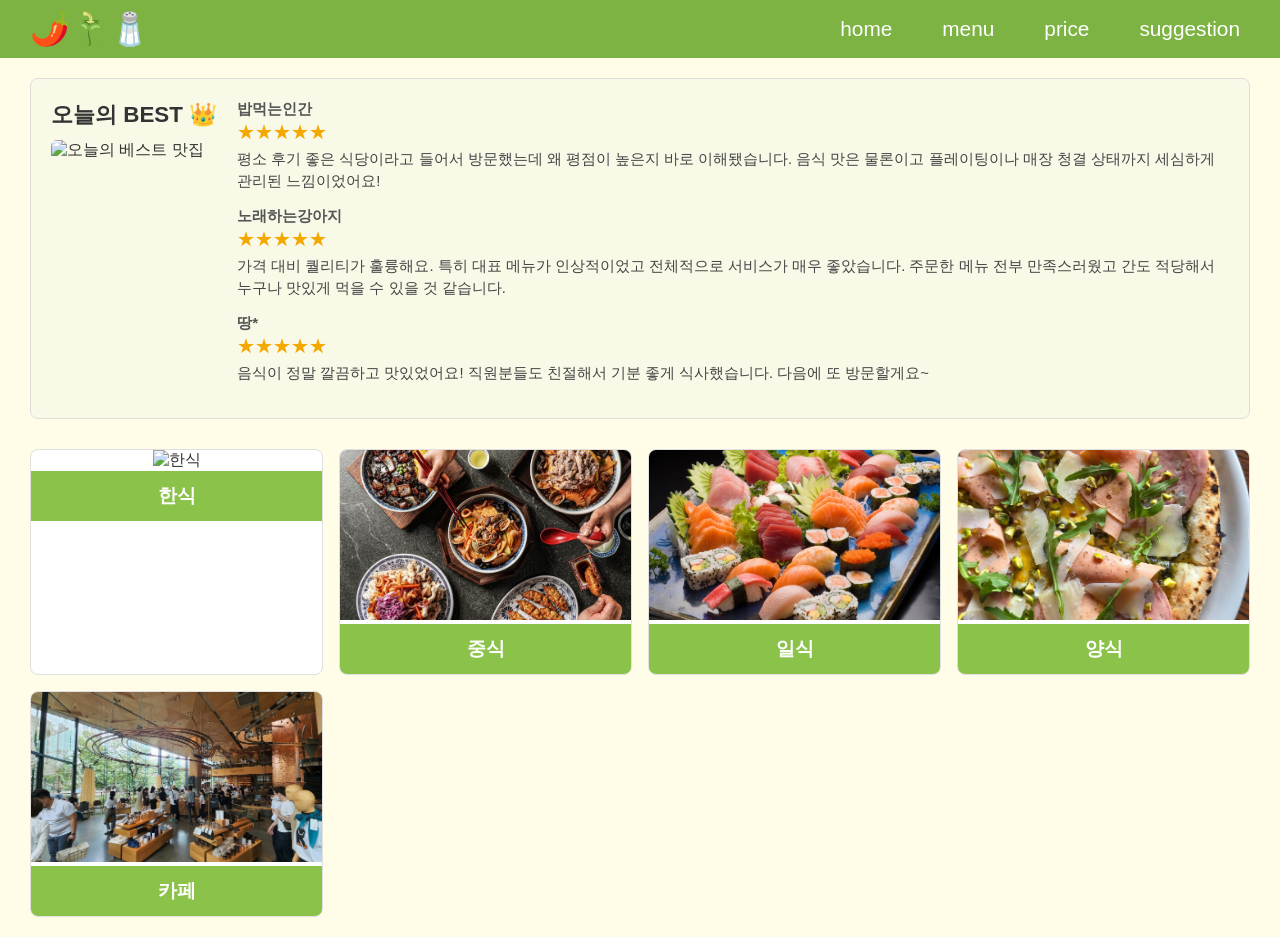
==== index.html @ b86c3f80 "진짜미안" ====
<!doctype html>
<html lang="ko">
  <head>
    <meta charset="UTF-8" />
    <meta name="viewport" content="width=device-width, initial-scale=1.0" />
    <title>포항 북구 맛집 추천</title>
    <link rel="stylesheet" href="style.css" />
    <style>
      body {
        background-color: #fffde7;
        font-family: "맑은 고딕", "Malgun Gothic", sans-serif;
        margin: 0;
        padding: 0;
        color: #333;
      }

      header {
        background-color: #7cb342;
        padding: 10px 30px;
        display: flex;
        align-items: center;
        justify-content: space-between;
      }

      .logo-area {
        display: flex;
        align-items: center;
        gap: 8px;
      }

      .logo-area span {
        font-size: 2em;
      }

      nav ul {
        list-style: none;
        margin: 0;
        padding: 0;
        display: flex;
        gap: 30px;
      }

      nav ul li a {
        color: white;
        text-decoration: none;
        font-size: 1.3em;
      }

      nav ul li a:hover {
        text-decoration: underline;
      }

      .dropdown {
        position: relative;
        display: inline-block;
      }

      .dropdown-content {
        display: none;
        position: absolute;
        background-color: #fffde7;
        min-width: 120px;
        border: 1px solid #ddd;
        z-index: 100;
        right: 0;
      }

      .dropdown-content a {
        display: block;
        padding: 12px 16px;
        color: #333;
        text-decoration: none;
        font-size: 1em;
      }

      .dropdown-content a:hover {
        background-color: #f0f0d0;
      }

      .dropdown:hover .dropdown-content {
        display: block;
      }

      main {
        padding: 20px 30px;
      }

      .best-section {
        background-color: #f9f9e8;
        border: 1px solid #ddd;
        border-radius: 8px;
        padding: 20px;
        margin-bottom: 30px;
        display: flex;
        gap: 20px;
        align-items: flex-start;
      }

      .best-title {
        font-size: 1.4em;
        font-weight: bold;
        margin-bottom: 10px;
        color: #333;
      }

      .best-img {
        width: 200px;
        height: 160px;
        object-fit: cover;
        border-radius: 6px;
      }

      .best-reviews {
        flex: 1;
      }

      .review-item {
        margin-bottom: 14px;
      }

      .review-author {
        font-weight: bold;
        font-size: 0.95em;
        color: #555;
      }

      .stars {
        color: #f4a900;
        font-size: 1.1em;
      }

      .review-text {
        margin: 4px 0 0 0;
        font-size: 0.92em;
        color: #444;
        line-height: 1.5;
      }

      .category-grid {
        display: grid;
        grid-template-columns: repeat(4, 1fr);
        gap: 16px;
      }

      .category-card {
        background-color: white;
        border-radius: 8px;
        overflow: hidden;
        border: 1px solid #e0e0e0;
        text-align: center;
      }

      .category-card img {
        width: 100%;
        height: 170px;
        object-fit: cover;
      }

      .category-label {
        background-color: #8bc34a;
        color: white;
        padding: 12px;
        font-size: 1.2em;
        font-weight: bold;
        cursor: pointer;
        text-decoration: none;
        display: block;
      }

      .category-label:hover {
        background-color: #7cb342;
      }
      .dropdown {
        position: relative;
        list-style: none;
      }

      .menu-btn {
        color: white;
        text-decoration: none;
        font-size: 1.2rem;
      }

      .dropdown-content {
        display: none;
        position: absolute;
        top: 100%;
        left: 0;

        background: white;
        min-width: 180px;

        border-radius: 8px;
        box-shadow: 0 4px 10px rgba(0, 0, 0, 0.15);

        overflow: hidden;
      }

      .dropdown-content a {
        display: block;
        padding: 12px 15px;
        color: #333;
        text-decoration: none;
      }

      .dropdown-content a:hover {
        background: #f5f5f5;
      }

      .dropdown:hover .dropdown-content {
        display: block;
      }
    </style>
  </head>
  <body>
    <header>
      <div class="logo-area">
        <span>🌶️🫑🧂</span>
      </div>
      <nav>
        <ul>
          <li><a href="index.html">home</a></li>
          <li class="dropdown">
            <a href="#">menu</a>
            <div class="dropdown-content">
              <a href="restaurant_korean.html">한식</a>
              <a href="restaurant_chinese.html">중식</a>
              <a href="restaurant_japanese.html">일식</a>
              <a href="restaurant_western.html">양식</a>
              <a href="restaurant_cafe.html">카페</a>
            </div>
          </li>
          <li class="dropdown">
            <a href="#">price</a>
            <div class="dropdown-content">
              <a href="price_1.html">💰 10,000</a>
              <a href="price_2.html">💰💰 15,000</a>
              <a href="price_3.html">💰💰💰 20,000</a>
            </div>
          </li>
          <li><a href="project.html">suggestion</a></li>
        </ul>
      </nav>
    </header>

    <main>
      <!-- 오늘의 BEST -->
      <div class="best-section">
        <div>
          <div class="best-title">오늘의 BEST 👑</div>
          <img
            class="best-img"
            src="https://upload.wikimedia.org/wikipedia/commons/thumb/4/44/Dolsot-bibimbap.jpg/1280px-Dolsot-bibimbap.jpg"
            alt="오늘의 베스트 맛집"
          />
        </div>
        <div class="best-reviews">
          <div class="review-item">
            <div class="review-author">밥먹는인간</div>
            <div class="stars">★★★★★</div>
            <p class="review-text">
              평소 후기 좋은 식당이라고 들어서 방문했는데 왜 평점이 높은지 바로
              이해됐습니다. 음식 맛은 물론이고 플레이팅이나 매장 청결 상태까지
              세심하게 관리된 느낌이었어요!
            </p>
          </div>
          <div class="review-item">
            <div class="review-author">노래하는강아지</div>
            <div class="stars">★★★★★</div>
            <p class="review-text">
              가격 대비 퀄리티가 훌륭해요. 특히 대표 메뉴가 인상적이었고
              전체적으로 서비스가 매우 좋았습니다. 주문한 메뉴 전부 만족스러웠고
              간도 적당해서 누구나 맛있게 먹을 수 있을 것 같습니다.
            </p>
          </div>
          <div class="review-item">
            <div class="review-author">땅*</div>
            <div class="stars">★★★★★</div>
            <p class="review-text">
              음식이 정말 깔끔하고 맛있었어요! 직원분들도 친절해서 기분 좋게
              식사했습니다. 다음에 또 방문할게요~
            </p>
          </div>
        </div>
      </div>
      <!-- 카테고리 -->
      <div class="category-grid">
        <div class="category-card">
          <img
            src="https://upload.wikimedia.org/wikipedia/commons/thumb/4/44/Dolsot-bibimbap.jpg/1280px-Dolsot-bibimbap.jpg"
            alt="한식"
          />
          <a class="category-label" href="restaurant_korean.html">한식</a>
        </div>

        <div class="category-card">
          <img src="중식.jpg" alt="중식" />
          <a class="category-label" href="restaurant_chinese.html">중식</a>
        </div>

        <div class="category-card">
          <img src="일식.jpg" alt="일식" />
          <a class="category-label" href="restaurant_japanese.html">일식</a>
        </div>

        <div class="category-card">
          <img src="./gray.jpeg" alt="양식" />
          <a class="category-label" href="restaurant_western.html">양식</a>
        </div>

        <div class="category-card">
          <img src="cafe.jpg" alt="카페" />
          <a class="category-label" href="restaurant_cafe.html">카페</a>
        </div>
      </div>
      <!-- category-grid -->
    </main>
  </body>
</html>
---- style.css ----
/* ===== 기본 설정 ===== */
* {
  box-sizing: border-box;
  margin: 0;
  padding: 0;
}

body {
  background-color: #fffde7;
  font-family: "맑은 고딕", "Malgun Gothic", sans-serif;
  color: #333;
}

/* ===== 헤더 / 네비게이션 ===== */
header {
  background-color: #7cb342;
  padding: 10px 30px;
  display: flex;
  align-items: center;
  justify-content: space-between;
}

.logo-area {
  display: flex;
  align-items: center;
  gap: 8px;
}

.logo-area span {
  font-size: 2em;
}

nav ul {
  list-style: none;
  display: flex;
  gap: 30px;
}

nav ul li a {
  color: white;
  text-decoration: none;
  font-size: 1.3em;
  padding: 6px 10px;
  border-radius: 4px;
  transition: background-color 0.2s, color 0.2s;
}

nav ul li a:hover {
  background-color: #558b2f;
  color: #fff9c4;
}

/* ===== 드롭다운 ===== */
.dropdown {
  position: relative;
}

.dropdown-content {
  display: none;
  position: absolute;
  top: 100%;
  left: 50%;
  transform: translateX(-50%);
  background-color: #fffde7;
  min-width: 150px;
  border: 1px solid #c5e1a5;
  border-radius: 4px;
  z-index: 100;
  box-shadow: 0 4px 10px rgba(0,0,0,0.12);
  white-space: nowrap;
}

.dropdown-content a {
  display: block;
  padding: 10px 16px;
  color: #333;
  text-decoration: none;
  font-size: 1em;
  transition: background-color 0.15s, color 0.15s;
  border-radius: 0;
}

.dropdown-content a:hover {
  background-color: #dcedc8;
  color: #33691e;
}

.dropdown:hover .dropdown-content {
  display: block;
}

/* ===== 브레드크럼 ===== */
.breadcrumb {
  padding: 10px 30px;
  font-size: 0.95em;
  color: #7cb342;
}

.breadcrumb a {
  color: #7cb342;
  text-decoration: none;
}

.breadcrumb a:hover {
  text-decoration: underline;
}

/* ===== 메인 콘텐츠 ===== */
main {
  padding: 20px 30px;
}

/* ===== 오늘의 BEST 섹션 ===== */
.best-section {
  background-color: #f9f9e8;
  border: 1px solid #ddd;
  border-radius: 8px;
  padding: 20px;
  margin-bottom: 30px;
  display: flex;
  gap: 20px;
  align-items: flex-start;
}

.best-title {
  font-size: 1.4em;
  font-weight: bold;
  margin-bottom: 10px;
}

.best-img {
  width: 200px;
  height: 160px;
  object-fit: cover;
  border-radius: 6px;
}

.best-reviews {
  flex: 1;
}

.review-item {
  margin-bottom: 14px;
}

.review-author {
  font-weight: bold;
  font-size: 0.95em;
  color: #555;
}

.stars {
  color: #f4a900;
  font-size: 1.1em;
}

.review-text {
  margin: 4px 0 0 0;
  font-size: 0.92em;
  color: #444;
  line-height: 1.5;
}

/* ===== 카테고리 그리드 ===== */
.category-grid {
  display: grid;
  grid-template-columns: repeat(4, 1fr);
  gap: 16px;
}

.category-card {
  background-color: white;
  border-radius: 8px;
  overflow: hidden;
  border: 1px solid #e0e0e0;
  text-align: center;
}

.category-card img {
  width: 100%;
  height: 170px;
  object-fit: cover;
}

.category-label {
  background-color: #8bc34a;
  color: white;
  padding: 12px;
  font-size: 1.2em;
  font-weight: bold;
  text-decoration: none;
  display: block;
  transition: background-color 0.2s;
}

.category-label:hover {
  background-color: #558b2f;
}

/* ===== 맛집 목록 ===== */
.page-title {
  font-size: 1.8em;
  font-weight: bold;
  margin-bottom: 6px;
}

.filter-bar {
  display: flex;
  gap: 20px;
  margin-bottom: 20px;
  font-size: 0.98em;
  color: #555;
}

.restaurant-grid {
  display: grid;
  grid-template-columns: repeat(3, 1fr);
  gap: 24px;
}

.restaurant-card {
  background-color: white;
  border-radius: 8px;
  overflow: hidden;
  border: 1px solid #e0e0e0;
  transition: box-shadow 0.2s, transform 0.2s;
}

.restaurant-card:hover {
  box-shadow: 0 6px 18px rgba(0,0,0,0.12);
  transform: translateY(-3px);
}

.restaurant-card img {
  width: 100%;
  height: 200px;
  object-fit: cover;
}

.restaurant-info {
  padding: 12px;
}

.restaurant-info h3 {
  font-size: 1.1em;
  margin: 0 0 4px 0;
}

.restaurant-info p {
  font-size: 0.88em;
  color: #666;
  margin: 2px 0;
}

.restaurant-info .address {
  color: #7cb342;
  font-size: 0.85em;
  text-decoration: none;
}

.restaurant-info .address:hover {
  text-decoration: underline;
}

.price-badge {
  display: inline-block;
  background-color: #f1f8e9;
  color: #558b2f;
  border: 1px solid #c5e1a5;
  border-radius: 12px;
  padding: 2px 10px;
  font-size: 0.85em;
  margin-bottom: 4px;
}

/* ===== 평점 / 건의 폼 ===== */
.form-section h2 {
  font-size: 1.8em;
  font-weight: bold;
  margin-bottom: 20px;
}

fieldset {
  border: 1px solid #ccc;
  border-radius: 6px;
  padding: 20px;
  max-width: 520px;
}

legend {
  font-weight: bold;
  padding: 0 8px;
}

.form-group {
  margin-bottom: 16px;
}

.form-group label {
  display: block;
  font-weight: bold;
  margin-bottom: 4px;
}

.form-group input[type="text"],
.form-group textarea,
.form-group select {
  width: 400px;
  padding: 8px;
  border: 1px solid #ccc;
  border-radius: 4px;
  font-size: 1em;
  font-family: "맑은 고딕", "Malgun Gothic", sans-serif;
  transition: border-color 0.2s;
}

.form-group input[type="text"]:focus,
.form-group textarea:focus {
  border-color: #8bc34a;
  outline: none;
}

.form-group textarea {
  height: 100px;
  resize: vertical;
}

.submit-btn {
  background-color: #8bc34a;
  color: white;
  border: none;
  padding: 10px 30px;
  font-size: 1em;
  border-radius: 4px;
  cursor: pointer;
  transition: background-color 0.2s;
}

.submit-btn:hover {
  background-color: #558b2f;
}
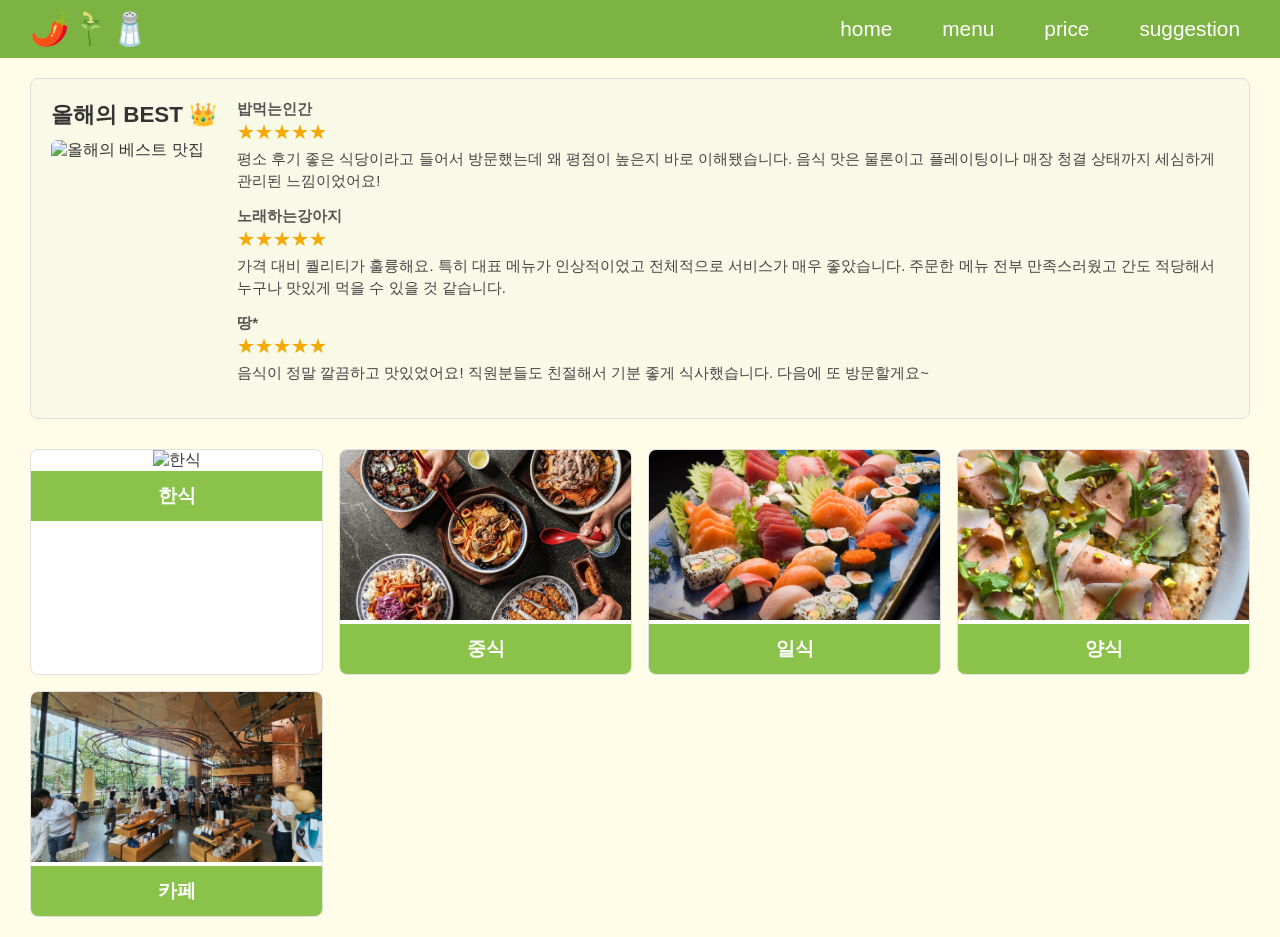
==== commit 8c876dbe: "price,index 수정" ====
--- a/index.html
+++ b/index.html
@@ -247,11 +247,11 @@
       <!-- 오늘의 BEST -->
       <div class="best-section">
         <div>
-          <div class="best-title">오늘의 BEST 👑</div>
+          <div class="best-title">올해의 BEST 👑</div>
           <img
             class="best-img"
             src="https://upload.wikimedia.org/wikipedia/commons/thumb/4/44/Dolsot-bibimbap.jpg/1280px-Dolsot-bibimbap.jpg"
-            alt="오늘의 베스트 맛집"
+            alt="올해의 베스트 맛집"
           />
         </div>
         <div class="best-reviews">
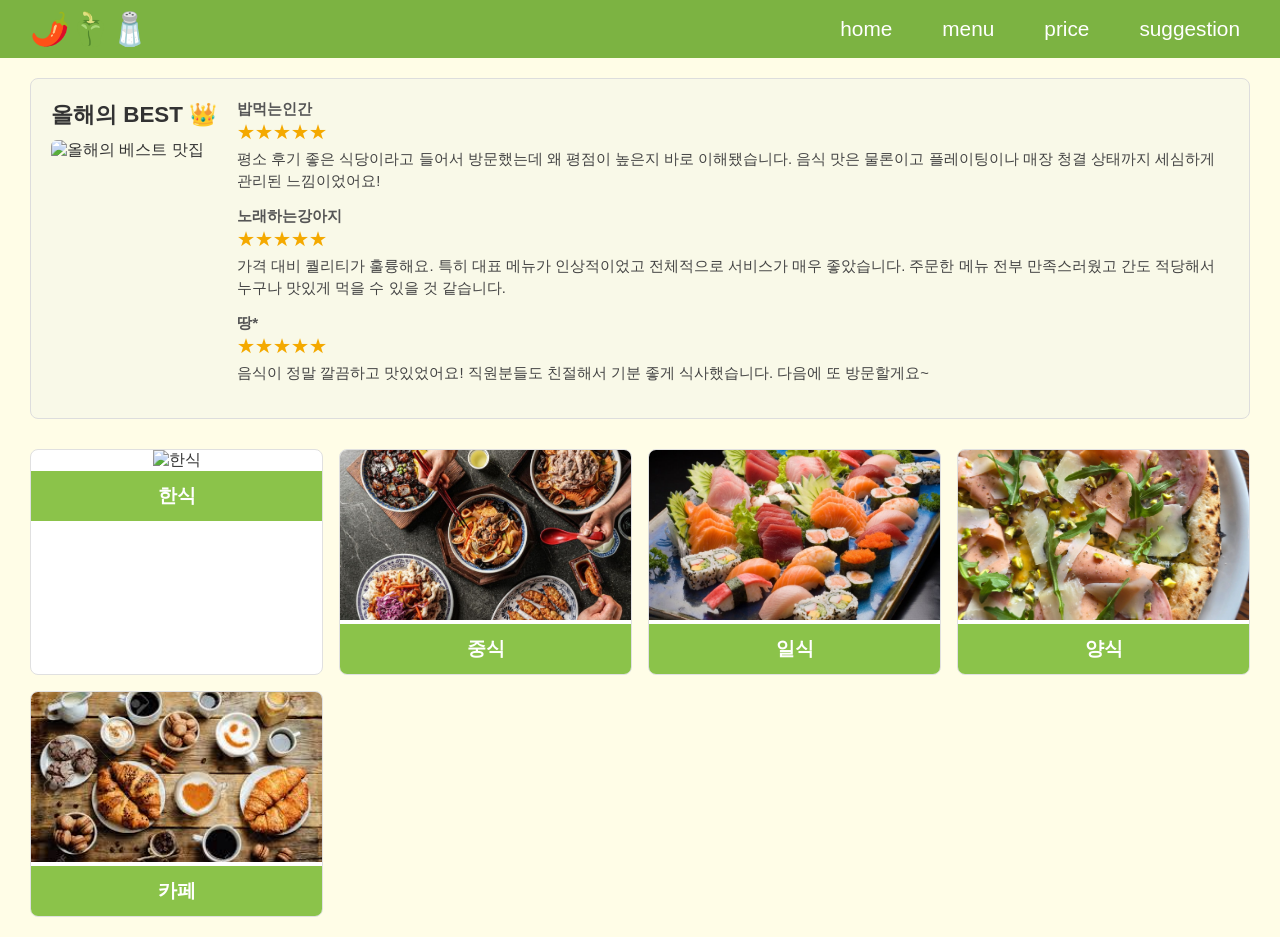
==== commit b0869efc: "지혜" ====
--- a/index.html
+++ b/index.html
@@ -309,7 +309,7 @@
         </div>
 
         <div class="category-card">
-          <img src="cafe.jpg" alt="카페" />
+          <img src="다운로드.jpeg" alt="카페" />
           <a class="category-label" href="restaurant_cafe.html">카페</a>
         </div>
       </div>
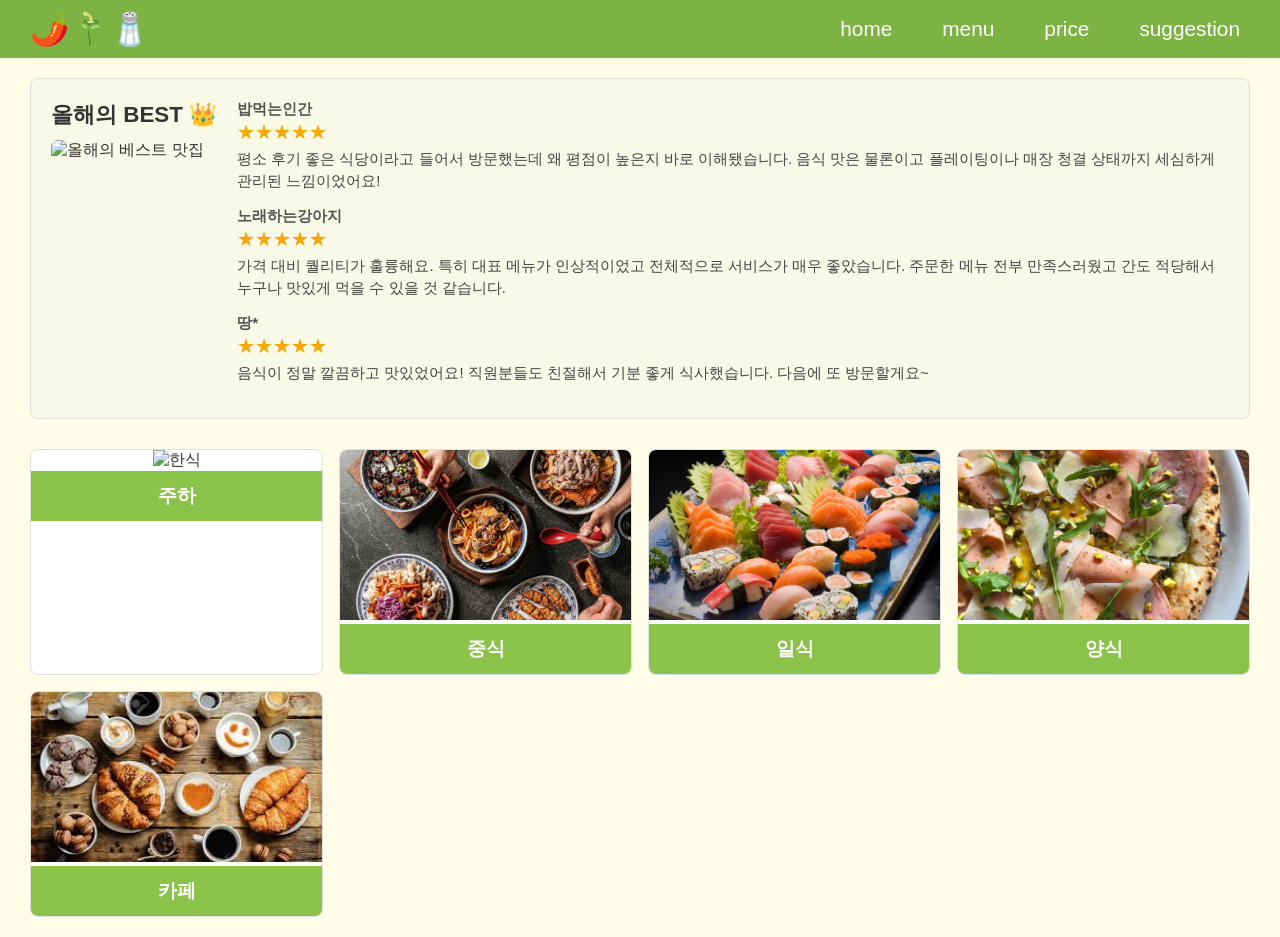
==== commit 35dfdf5a: "연결확인" ====
--- a/index.html
+++ b/index.html
@@ -285,32 +285,47 @@
       </div>
       <!-- 카테고리 -->
       <div class="category-grid">
-        <div class="category-card">
+        <div
+          class="category-card"
+          onclick="location.href = 'restaurant_korean.html'"
+        >
           <img
             src="https://upload.wikimedia.org/wikipedia/commons/thumb/4/44/Dolsot-bibimbap.jpg/1280px-Dolsot-bibimbap.jpg"
             alt="한식"
           />
-          <a class="category-label" href="restaurant_korean.html">한식</a>
-        </div>
-
-        <div class="category-card">
+          <div class="category-label">주하</div>
+        </div>
+
+        <div
+          class="category-card"
+          onclick="location.href = 'restaurant_chinese.html'"
+        >
           <img src="중식.jpg" alt="중식" />
-          <a class="category-label" href="restaurant_chinese.html">중식</a>
-        </div>
-
-        <div class="category-card">
+          <div class="category-label">중식</div>
+        </div>
+
+        <div
+          class="category-card"
+          onclick="location.href = 'restaurant_japanese.html'"
+        >
           <img src="일식.jpg" alt="일식" />
-          <a class="category-label" href="restaurant_japanese.html">일식</a>
-        </div>
-
-        <div class="category-card">
+          <div class="category-label">일식</div>
+        </div>
+
+        <div
+          class="category-card"
+          onclick="location.href = 'restaurant_western.html'"
+        >
           <img src="./gray.jpeg" alt="양식" />
-          <a class="category-label" href="restaurant_western.html">양식</a>
-        </div>
-
-        <div class="category-card">
+          <div class="category-label">양식</div>
+        </div>
+
+        <div
+          class="category-card"
+          onclick="location.href = 'restaurant_cafe.html'"
+        >
           <img src="다운로드.jpeg" alt="카페" />
-          <a class="category-label" href="restaurant_cafe.html">카페</a>
+          <div class="category-label">카페</div>
         </div>
       </div>
       <!-- category-grid -->
--- a/style.css
+++ b/style.css
@@ -42,7 +42,9 @@
   font-size: 1.3em;
   padding: 6px 10px;
   border-radius: 4px;
-  transition: background-color 0.2s, color 0.2s;
+  transition:
+    background-color 0.2s,
+    color 0.2s;
 }
 
 nav ul li a:hover {
@@ -66,7 +68,7 @@
   border: 1px solid #c5e1a5;
   border-radius: 4px;
   z-index: 100;
-  box-shadow: 0 4px 10px rgba(0,0,0,0.12);
+  box-shadow: 0 4px 10px rgba(0, 0, 0, 0.12);
   white-space: nowrap;
 }
 
@@ -76,7 +78,9 @@
   color: #333;
   text-decoration: none;
   font-size: 1em;
-  transition: background-color 0.15s, color 0.15s;
+  transition:
+    background-color 0.15s,
+    color 0.15s;
   border-radius: 0;
 }
 
@@ -223,11 +227,13 @@
   border-radius: 8px;
   overflow: hidden;
   border: 1px solid #e0e0e0;
-  transition: box-shadow 0.2s, transform 0.2s;
+  transition:
+    box-shadow 0.2s,
+    transform 0.2s;
 }
 
 .restaurant-card:hover {
-  box-shadow: 0 6px 18px rgba(0,0,0,0.12);
+  box-shadow: 0 6px 18px rgba(0, 0, 0, 0.12);
   transform: translateY(-3px);
 }
 
@@ -339,3 +345,10 @@
 .submit-btn:hover {
   background-color: #558b2f;
 }
+
+.restaurant-card {
+  cursor: pointer;
+}
+.category-card {
+  cursor: pointer;
+}
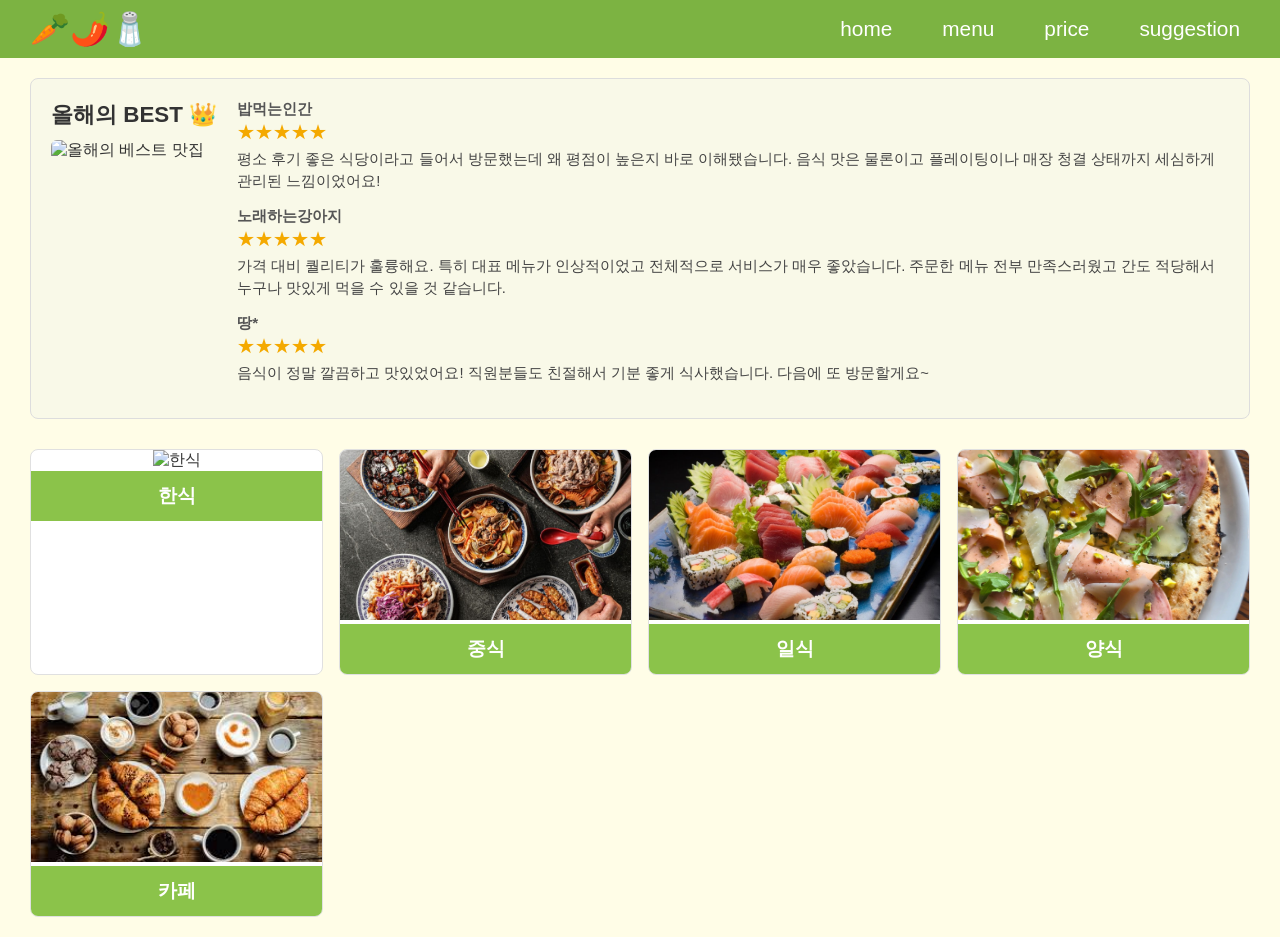
==== commit b37dff28: "연결확인" ====
--- a/index.html
+++ b/index.html
@@ -8,7 +8,7 @@
     <style>
       body {
         background-color: #fffde7;
-        font-family: "맑은 고딕", "Malgun Gothic", sans-serif;
+        font-family: '맑은 고딕', 'Malgun Gothic', sans-serif;
         margin: 0;
         padding: 0;
         color: #333;
@@ -215,7 +215,7 @@
   <body>
     <header>
       <div class="logo-area">
-        <span>🌶️🫑🧂</span>
+        <span>🥕🌶️🧂</span>
       </div>
       <nav>
         <ul>
@@ -259,71 +259,53 @@
             <div class="review-author">밥먹는인간</div>
             <div class="stars">★★★★★</div>
             <p class="review-text">
-              평소 후기 좋은 식당이라고 들어서 방문했는데 왜 평점이 높은지 바로
-              이해됐습니다. 음식 맛은 물론이고 플레이팅이나 매장 청결 상태까지
-              세심하게 관리된 느낌이었어요!
+              평소 후기 좋은 식당이라고 들어서 방문했는데 왜 평점이 높은지 바로 이해됐습니다. 음식 맛은 물론이고
+              플레이팅이나 매장 청결 상태까지 세심하게 관리된 느낌이었어요!
             </p>
           </div>
           <div class="review-item">
             <div class="review-author">노래하는강아지</div>
             <div class="stars">★★★★★</div>
             <p class="review-text">
-              가격 대비 퀄리티가 훌륭해요. 특히 대표 메뉴가 인상적이었고
-              전체적으로 서비스가 매우 좋았습니다. 주문한 메뉴 전부 만족스러웠고
-              간도 적당해서 누구나 맛있게 먹을 수 있을 것 같습니다.
+              가격 대비 퀄리티가 훌륭해요. 특히 대표 메뉴가 인상적이었고 전체적으로 서비스가 매우 좋았습니다. 주문한
+              메뉴 전부 만족스러웠고 간도 적당해서 누구나 맛있게 먹을 수 있을 것 같습니다.
             </p>
           </div>
           <div class="review-item">
             <div class="review-author">땅*</div>
             <div class="stars">★★★★★</div>
             <p class="review-text">
-              음식이 정말 깔끔하고 맛있었어요! 직원분들도 친절해서 기분 좋게
-              식사했습니다. 다음에 또 방문할게요~
+              음식이 정말 깔끔하고 맛있었어요! 직원분들도 친절해서 기분 좋게 식사했습니다. 다음에 또 방문할게요~
             </p>
           </div>
         </div>
       </div>
       <!-- 카테고리 -->
       <div class="category-grid">
-        <div
-          class="category-card"
-          onclick="location.href = 'restaurant_korean.html'"
-        >
+        <div class="category-card" onclick="location.href = 'restaurant_korean.html'">
           <img
             src="https://upload.wikimedia.org/wikipedia/commons/thumb/4/44/Dolsot-bibimbap.jpg/1280px-Dolsot-bibimbap.jpg"
             alt="한식"
           />
-          <div class="category-label">주하</div>
-        </div>
-
-        <div
-          class="category-card"
-          onclick="location.href = 'restaurant_chinese.html'"
-        >
+          <div class="category-label">한식</div>
+        </div>
+
+        <div class="category-card" onclick="location.href = 'restaurant_chinese.html'">
           <img src="중식.jpg" alt="중식" />
           <div class="category-label">중식</div>
         </div>
 
-        <div
-          class="category-card"
-          onclick="location.href = 'restaurant_japanese.html'"
-        >
+        <div class="category-card" onclick="location.href = 'restaurant_japanese.html'">
           <img src="일식.jpg" alt="일식" />
           <div class="category-label">일식</div>
         </div>
 
-        <div
-          class="category-card"
-          onclick="location.href = 'restaurant_western.html'"
-        >
+        <div class="category-card" onclick="location.href = 'restaurant_western.html'">
           <img src="./gray.jpeg" alt="양식" />
           <div class="category-label">양식</div>
         </div>
 
-        <div
-          class="category-card"
-          onclick="location.href = 'restaurant_cafe.html'"
-        >
+        <div class="category-card" onclick="location.href = 'restaurant_cafe.html'">
           <img src="다운로드.jpeg" alt="카페" />
           <div class="category-label">카페</div>
         </div>
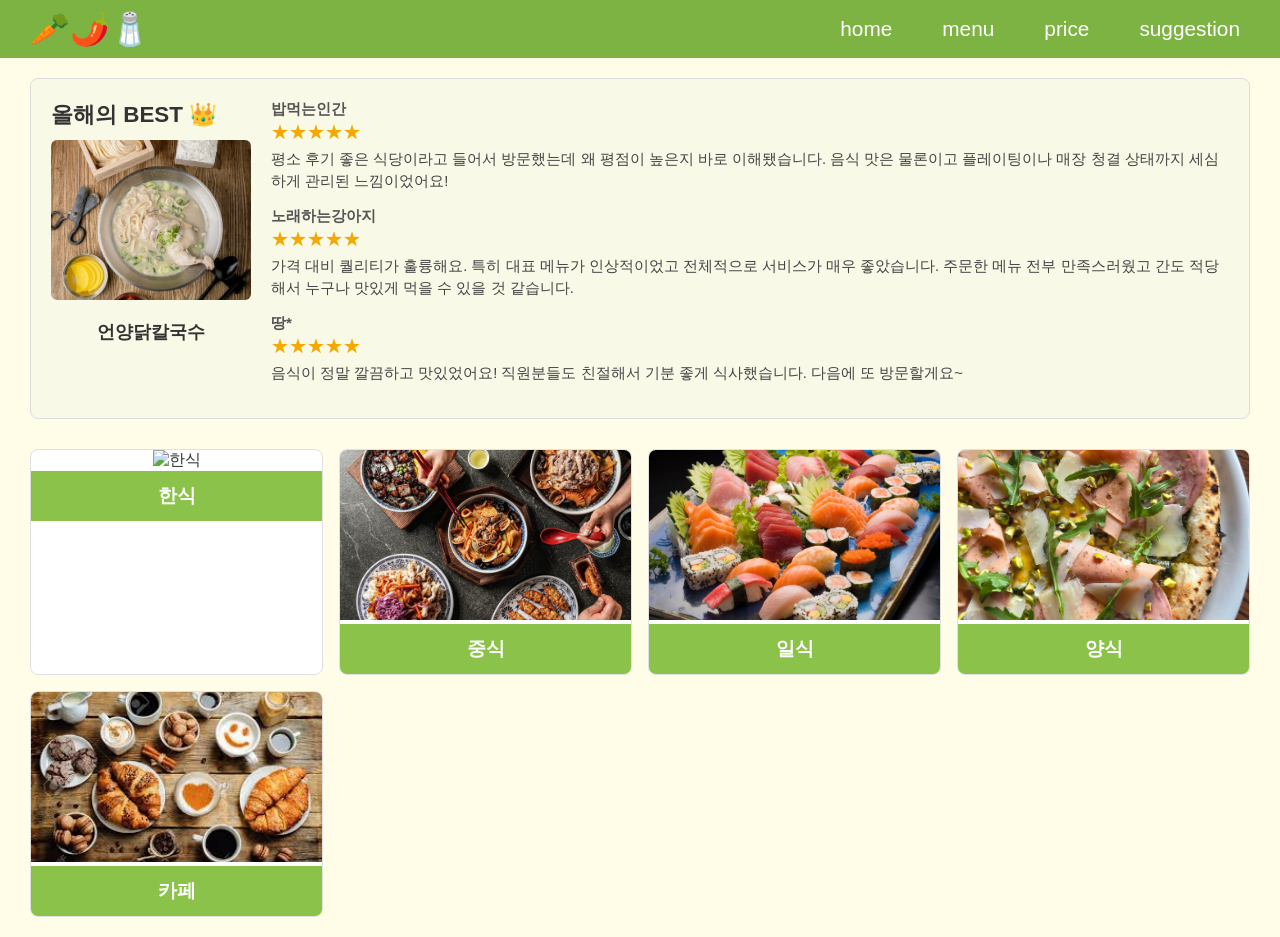
==== commit 14a7d3d4: "올해의 best 수정" ====
--- a/index.html
+++ b/index.html
@@ -250,9 +250,12 @@
           <div class="best-title">올해의 BEST 👑</div>
           <img
             class="best-img"
-            src="https://upload.wikimedia.org/wikipedia/commons/thumb/4/44/Dolsot-bibimbap.jpg/1280px-Dolsot-bibimbap.jpg"
-            alt="올해의 베스트 맛집"
+            src="닭칼.webp"
+            alt="언양닭칼국수"
+            onclick="window.open('https://naver.me/G65tMkhA', '_blank')"
+            style="cursor: pointer; display: block; margin-bottom: 20px"
           />
+          <div style="font-weight: bold; font-size: 1.1em; color: #333; text-align: center">언양닭칼국수</div>
         </div>
         <div class="best-reviews">
           <div class="review-item">
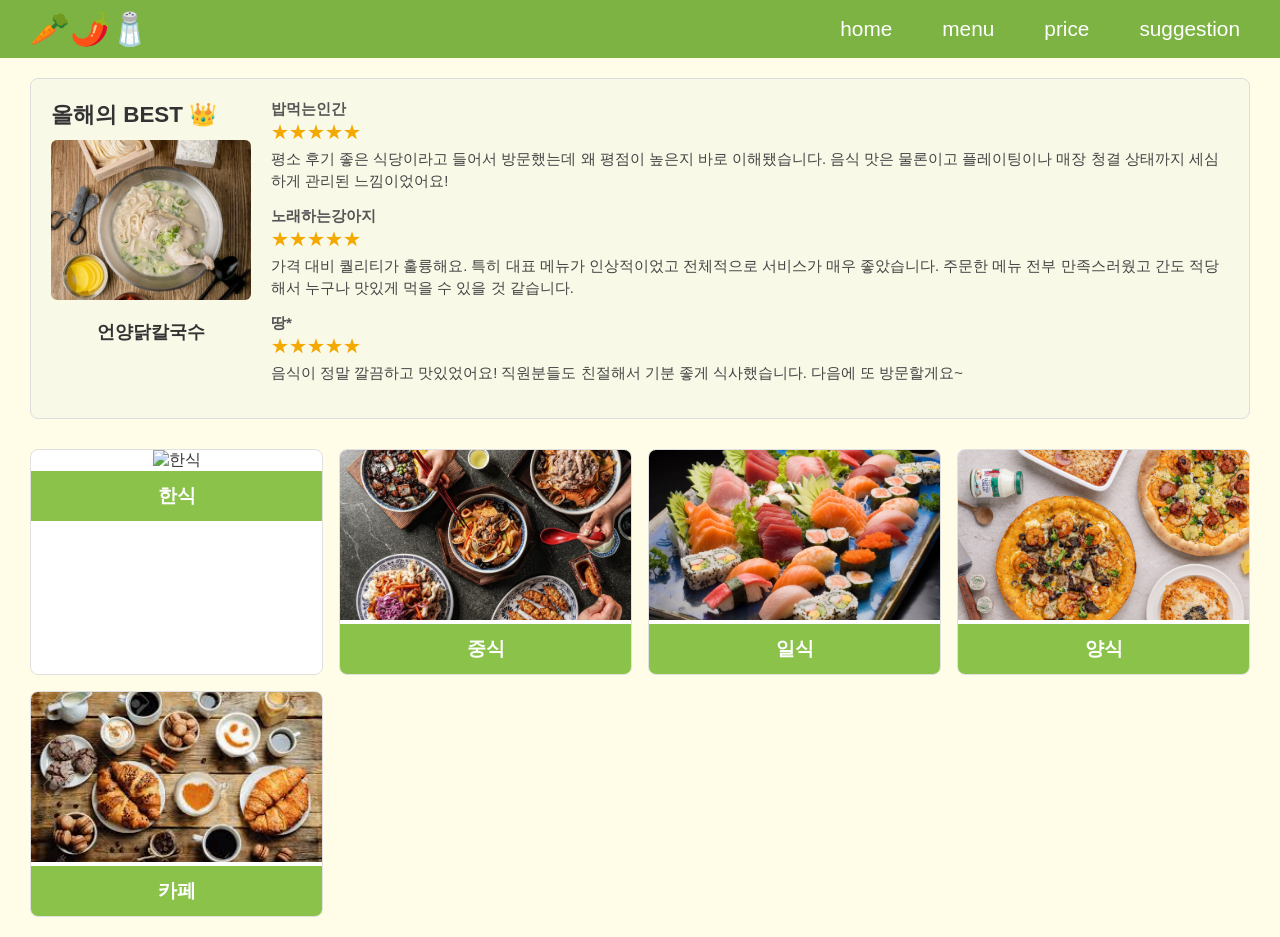
==== commit 2a9236fd: "사진 정리" ====
--- a/index.html
+++ b/index.html
@@ -250,7 +250,7 @@
           <div class="best-title">올해의 BEST 👑</div>
           <img
             class="best-img"
-            src="닭칼.webp"
+            src="./사진/한식/닭칼.webp"
             alt="언양닭칼국수"
             onclick="window.open('https://naver.me/G65tMkhA', '_blank')"
             style="cursor: pointer; display: block; margin-bottom: 20px"
@@ -294,22 +294,22 @@
         </div>
 
         <div class="category-card" onclick="location.href = 'restaurant_chinese.html'">
-          <img src="중식.jpg" alt="중식" />
+          <img src="./홈/중식.jpg" alt="중식" />
           <div class="category-label">중식</div>
         </div>
 
         <div class="category-card" onclick="location.href = 'restaurant_japanese.html'">
-          <img src="일식.jpg" alt="일식" />
+          <img src="./홈/일식.jpg" alt="일식" />
           <div class="category-label">일식</div>
         </div>
 
         <div class="category-card" onclick="location.href = 'restaurant_western.html'">
-          <img src="./gray.jpeg" alt="양식" />
+          <img src="./홈/양식.jpg" alt="양식" />
           <div class="category-label">양식</div>
         </div>
 
         <div class="category-card" onclick="location.href = 'restaurant_cafe.html'">
-          <img src="다운로드.jpeg" alt="카페" />
+          <img src="./홈/카페.jpeg" alt="카페" />
           <div class="category-label">카페</div>
         </div>
       </div>
